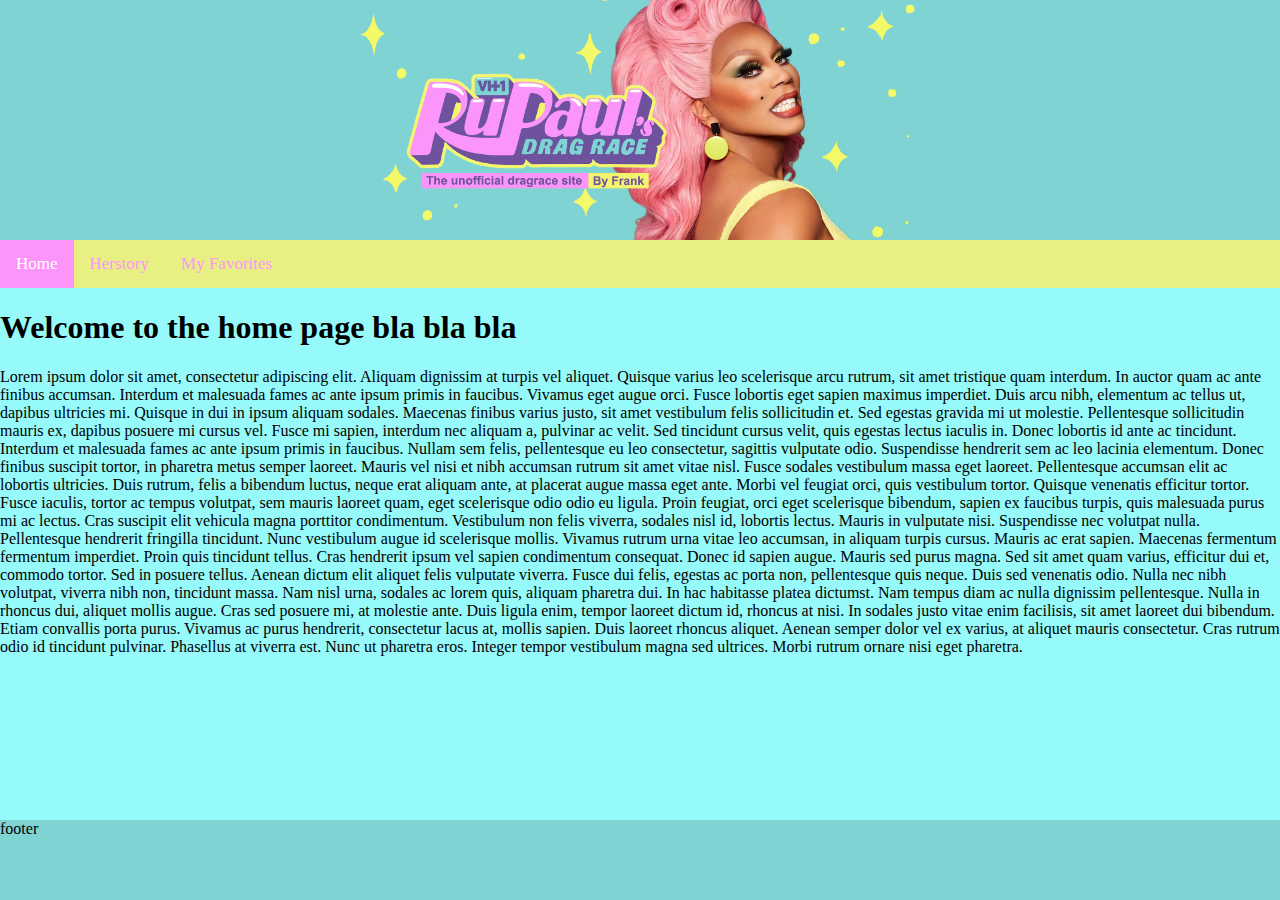
==== index.html @ 03c27786 "First commit" ====
<!DOCTYPE html>
<html lang="en">
<head>
    <meta charset="UTF-8">
    <meta http-equiv="X-UA-Compatible" content="IE=edge">
    <meta name="viewport" content="width=device-width, initial-scale=1.0">
    <title>A page about drag</title>
    <link rel="stylesheet" href="styles.css">
</head>
<body>
    <header>
        <img src="media/dragraceheader.png">
    </header>
    <nav id="pageNavigation" class="pageNavigation">
        <a href="index.html" class="active">Home</a>
        <a href="history.html">Herstory</a>
        <a href="my-favorites.html">My Favorites</a>
        <a href="#" class="icon" onclick="switchNavClass()">
            X
        </a>
    </nav>
    
    <main>
       <h1>Welcome to the home page bla bla bla</h1>
       Lorem ipsum dolor sit amet, consectetur adipiscing elit. Aliquam dignissim at turpis vel aliquet. Quisque varius leo scelerisque arcu rutrum, sit amet tristique quam interdum. In auctor quam ac ante finibus accumsan. Interdum et malesuada fames ac ante ipsum primis in faucibus. Vivamus eget augue orci. Fusce lobortis eget sapien maximus imperdiet. Duis arcu nibh, elementum ac tellus ut, dapibus ultricies mi. Quisque in dui in ipsum aliquam sodales. Maecenas finibus varius justo, sit amet vestibulum felis sollicitudin et. Sed egestas gravida mi ut molestie. Pellentesque sollicitudin mauris ex, dapibus posuere mi cursus vel. Fusce mi sapien, interdum nec aliquam a, pulvinar ac velit. Sed tincidunt cursus velit, quis egestas lectus iaculis in.

Donec lobortis id ante ac tincidunt. Interdum et malesuada fames ac ante ipsum primis in faucibus. Nullam sem felis, pellentesque eu leo consectetur, sagittis vulputate odio. Suspendisse hendrerit sem ac leo lacinia elementum. Donec finibus suscipit tortor, in pharetra metus semper laoreet. Mauris vel nisi et nibh accumsan rutrum sit amet vitae nisl. Fusce sodales vestibulum massa eget laoreet. Pellentesque accumsan elit ac lobortis ultricies. Duis rutrum, felis a bibendum luctus, neque erat aliquam ante, at placerat augue massa eget ante. Morbi vel feugiat orci, quis vestibulum tortor. Quisque venenatis efficitur tortor.

Fusce iaculis, tortor ac tempus volutpat, sem mauris laoreet quam, eget scelerisque odio odio eu ligula. Proin feugiat, orci eget scelerisque bibendum, sapien ex faucibus turpis, quis malesuada purus mi ac lectus. Cras suscipit elit vehicula magna porttitor condimentum. Vestibulum non felis viverra, sodales nisl id, lobortis lectus. Mauris in vulputate nisi. Suspendisse nec volutpat nulla. Pellentesque hendrerit fringilla tincidunt. Nunc vestibulum augue id scelerisque mollis. Vivamus rutrum urna vitae leo accumsan, in aliquam turpis cursus. Mauris ac erat sapien. Maecenas fermentum fermentum imperdiet. Proin quis tincidunt tellus. Cras hendrerit ipsum vel sapien condimentum consequat. Donec id sapien augue. Mauris sed purus magna.

Sed sit amet quam varius, efficitur dui et, commodo tortor. Sed in posuere tellus. Aenean dictum elit aliquet felis vulputate viverra. Fusce dui felis, egestas ac porta non, pellentesque quis neque. Duis sed venenatis odio. Nulla nec nibh volutpat, viverra nibh non, tincidunt massa. Nam nisl urna, sodales ac lorem quis, aliquam pharetra dui. In hac habitasse platea dictumst. Nam tempus diam ac nulla dignissim pellentesque. Nulla in rhoncus dui, aliquet mollis augue. Cras sed posuere mi, at molestie ante. Duis ligula enim, tempor laoreet dictum id, rhoncus at nisi. In sodales justo vitae enim facilisis, sit amet laoreet dui bibendum. Etiam convallis porta purus. Vivamus ac purus hendrerit, consectetur lacus at, mollis sapien.

Duis laoreet rhoncus aliquet. Aenean semper dolor vel ex varius, at aliquet mauris consectetur. Cras rutrum odio id tincidunt pulvinar. Phasellus at viverra est. Nunc ut pharetra eros. Integer tempor vestibulum magna sed ultrices. Morbi rutrum ornare nisi eget pharetra.
    </main>
    <footer>
        footer
    </footer>
    <!-- Load javascript after css and html have been loaded --> 
    <script src="script.js"></script>
</body>
</html>
---- styles.css ----
html,
body {
    margin: 0;
    padding: 0;
    min-height: 100vh;
}

body {
    display: flex;
    flex-direction: column;
}

body>* {
    width: 100%;
}

header {
    /* background-image: url("media/dragraceheader.png"); */
    background-repeat: no-repeat;
    background-size: contain;
    background-position: center;
    background-color: #7fd3d3;
    max-height: 15em;
    display: flex;
    justify-content: center;
}

header > img {
   max-height: 15em;
}

.pageNavigation {
    overflow: hidden;
    background-color: #e9f083;
    color: #fb95f9;
}

.pageNavigation a {
    float: left;
    display: block;
    color: #fb95f9;
    text-align: center;
    padding: 14px 16px;
    text-decoration: none;
    font-size: 17px;
}

.pageNavigation a:hover {
    background-color: #6e529d;
    color: white;
}

.pageNavigation a.active {
    background-color: #fb95f9;
    color: white;
}

.pageNavigation .icon {
    display: none;
}

@media screen and (max-width: 600px) {
    .pageNavigation a:not(:first-child) {
        display: none;
    }

    .pageNavigation a.icon {
        float: right;
        display: block;
    }
}

@media screen and (max-width: 600px) {
    .pageNavigation.responsive {
        position: relative;
    }

    .pageNavigation.responsive .icon {
        position: absolute;
        right: 0;
        top: 0;
    }

    .pageNavigation.responsive a {
        float: none;
        display: block;
        text-align: left;
    }
}

main {
    background-color: #96fafa;
    flex: 2;
}

footer {
    background-color: #7fd3d3;
    height: 5em;
}
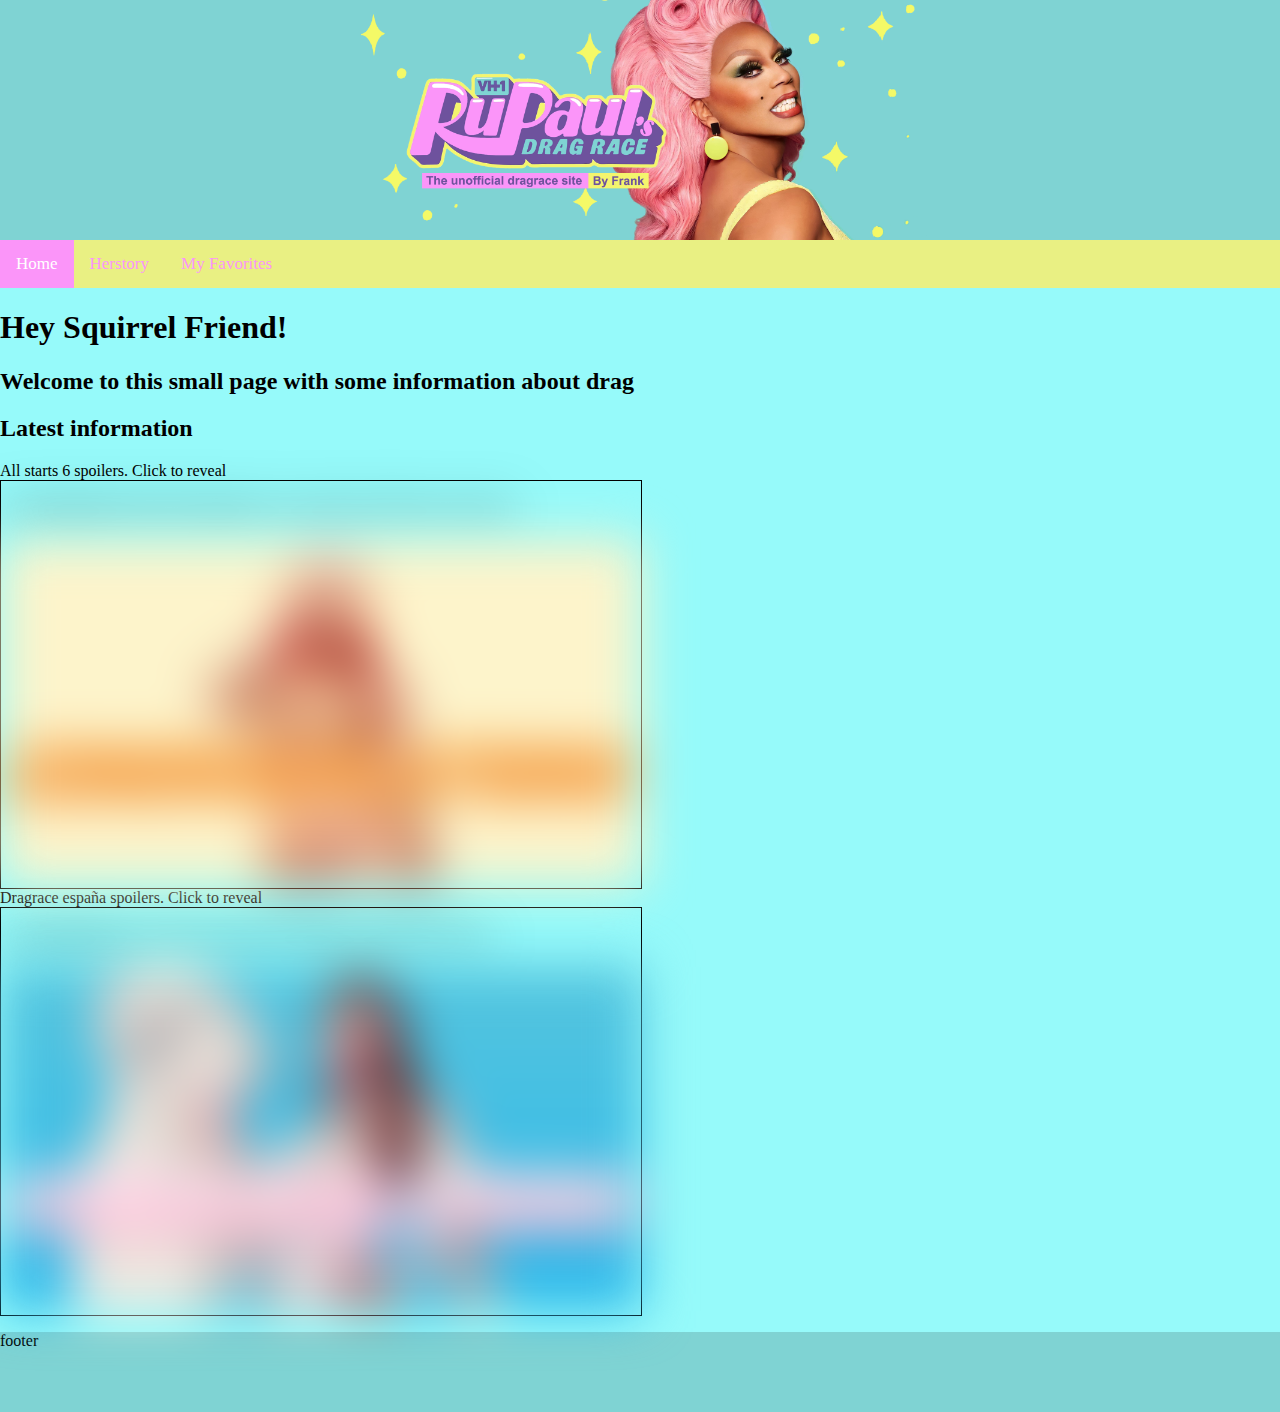
==== commit 6b733765: "Added some content and simple logic" ====
--- a/index.html
+++ b/index.html
@@ -8,34 +8,49 @@
     <link rel="stylesheet" href="styles.css">
 </head>
 <body>
-    <header>
-        <img src="media/dragraceheader.png">
-    </header>
-    <nav id="pageNavigation" class="pageNavigation">
-        <a href="index.html" class="active">Home</a>
-        <a href="history.html">Herstory</a>
-        <a href="my-favorites.html">My Favorites</a>
-        <a href="#" class="icon" onclick="switchNavClass()">
-            X
-        </a>
-    </nav>
-    
-    <main>
-       <h1>Welcome to the home page bla bla bla</h1>
-       Lorem ipsum dolor sit amet, consectetur adipiscing elit. Aliquam dignissim at turpis vel aliquet. Quisque varius leo scelerisque arcu rutrum, sit amet tristique quam interdum. In auctor quam ac ante finibus accumsan. Interdum et malesuada fames ac ante ipsum primis in faucibus. Vivamus eget augue orci. Fusce lobortis eget sapien maximus imperdiet. Duis arcu nibh, elementum ac tellus ut, dapibus ultricies mi. Quisque in dui in ipsum aliquam sodales. Maecenas finibus varius justo, sit amet vestibulum felis sollicitudin et. Sed egestas gravida mi ut molestie. Pellentesque sollicitudin mauris ex, dapibus posuere mi cursus vel. Fusce mi sapien, interdum nec aliquam a, pulvinar ac velit. Sed tincidunt cursus velit, quis egestas lectus iaculis in.
+<header>
+    <img alt="Rupaul header image" src="media/dragraceheader.png">
+</header>
+<nav id="pageNavigation" class="pageNavigation">
+    <a href="index.html" class="active">Home</a>
+    <a href="history.html">Herstory</a>
+    <a href="my-favorites.html">My Favorites</a>
+    <a href="#" class="icon" onclick="switchNavClass()">
+        X
+    </a>
+</nav>
 
-Donec lobortis id ante ac tincidunt. Interdum et malesuada fames ac ante ipsum primis in faucibus. Nullam sem felis, pellentesque eu leo consectetur, sagittis vulputate odio. Suspendisse hendrerit sem ac leo lacinia elementum. Donec finibus suscipit tortor, in pharetra metus semper laoreet. Mauris vel nisi et nibh accumsan rutrum sit amet vitae nisl. Fusce sodales vestibulum massa eget laoreet. Pellentesque accumsan elit ac lobortis ultricies. Duis rutrum, felis a bibendum luctus, neque erat aliquam ante, at placerat augue massa eget ante. Morbi vel feugiat orci, quis vestibulum tortor. Quisque venenatis efficitur tortor.
+<main>
+    <h1>Hey Squirrel Friend!</h1>
+    <h2>Welcome to this small page with some information about drag</h2>
+    <h2>Latest information</h2>
 
-Fusce iaculis, tortor ac tempus volutpat, sem mauris laoreet quam, eget scelerisque odio odio eu ligula. Proin feugiat, orci eget scelerisque bibendum, sapien ex faucibus turpis, quis malesuada purus mi ac lectus. Cras suscipit elit vehicula magna porttitor condimentum. Vestibulum non felis viverra, sodales nisl id, lobortis lectus. Mauris in vulputate nisi. Suspendisse nec volutpat nulla. Pellentesque hendrerit fringilla tincidunt. Nunc vestibulum augue id scelerisque mollis. Vivamus rutrum urna vitae leo accumsan, in aliquam turpis cursus. Mauris ac erat sapien. Maecenas fermentum fermentum imperdiet. Proin quis tincidunt tellus. Cras hendrerit ipsum vel sapien condimentum consequat. Donec id sapien augue. Mauris sed purus magna.
+    <div class="info-tiles-container">
+        <div class="info-tile condragulations">
+            <span class="spoiler-warning">All starts 6 spoilers. Click to reveal</span>
+            <div class="spoiler-content hidden">
+                <h3>Condragulations Kylie Sonique Love winner of all stars season 6</h3>
+                <img alt="Kylie Sonique Love promo look condragulations" src="media/KylieCondragulationsBanner.png">
+            </div>
 
-Sed sit amet quam varius, efficitur dui et, commodo tortor. Sed in posuere tellus. Aenean dictum elit aliquet felis vulputate viverra. Fusce dui felis, egestas ac porta non, pellentesque quis neque. Duis sed venenatis odio. Nulla nec nibh volutpat, viverra nibh non, tincidunt massa. Nam nisl urna, sodales ac lorem quis, aliquam pharetra dui. In hac habitasse platea dictumst. Nam tempus diam ac nulla dignissim pellentesque. Nulla in rhoncus dui, aliquet mollis augue. Cras sed posuere mi, at molestie ante. Duis ligula enim, tempor laoreet dictum id, rhoncus at nisi. In sodales justo vitae enim facilisis, sit amet laoreet dui bibendum. Etiam convallis porta purus. Vivamus ac purus hendrerit, consectetur lacus at, mollis sapien.
+        </div>
 
-Duis laoreet rhoncus aliquet. Aenean semper dolor vel ex varius, at aliquet mauris consectetur. Cras rutrum odio id tincidunt pulvinar. Phasellus at viverra est. Nunc ut pharetra eros. Integer tempor vestibulum magna sed ultrices. Morbi rutrum ornare nisi eget pharetra.
-    </main>
-    <footer>
-        footer
-    </footer>
-    <!-- Load javascript after css and html have been loaded --> 
-    <script src="script.js"></script>
+        <div class="info-tile condragulations">
+            <span class="spoiler-warning">Dragrace españa spoilers. Click to reveal</span>
+            <div class="spoiler-content hidden">
+                <h3>Condragulations Carmen winner of dragrace españa season 1</h3>
+                <img alt="Carmen Farala promo look condragulations" src="media/CarmenCondragulationsBanner.png">
+            </div>
+        </div>
+    </div>
+    <p>
+
+    </p>
+</main>
+<footer>
+    footer
+</footer>
+<!-- Load javascript after css and html have been loaded -->
+<script src="script.js"></script>
 </body>
 </html>--- a/styles.css
+++ b/styles.css
@@ -10,7 +10,7 @@
     flex-direction: column;
 }
 
-body>* {
+body > * {
     width: 100%;
 }
 
@@ -26,7 +26,7 @@
 }
 
 header > img {
-   max-height: 15em;
+    max-height: 15em;
 }
 
 .pageNavigation {
@@ -93,6 +93,32 @@
     flex: 2;
 }
 
+.spoiler-warning {
+
+}
+
+.spoiler-content {
+    border: 1px solid black;
+    max-width: 50%;
+    animation: blur 4s ease 0s infinite;
+    -webkit-animation: blur 4s ease 0s infinite;
+    -moz-animation: blur 4s ease 0s infinite;
+}
+
+.spoiler-content img {
+    width: 100%;
+}
+
+.spoiler-content.hidden * {
+
+
+    -webkit-filter: blur(25px);
+    -moz-filter: blur(25px);
+    -o-filter: blur(25px);
+    -ms-filter: blur(25px);
+    filter: blur(25px);
+}
+
 footer {
     background-color: #7fd3d3;
     height: 5em;
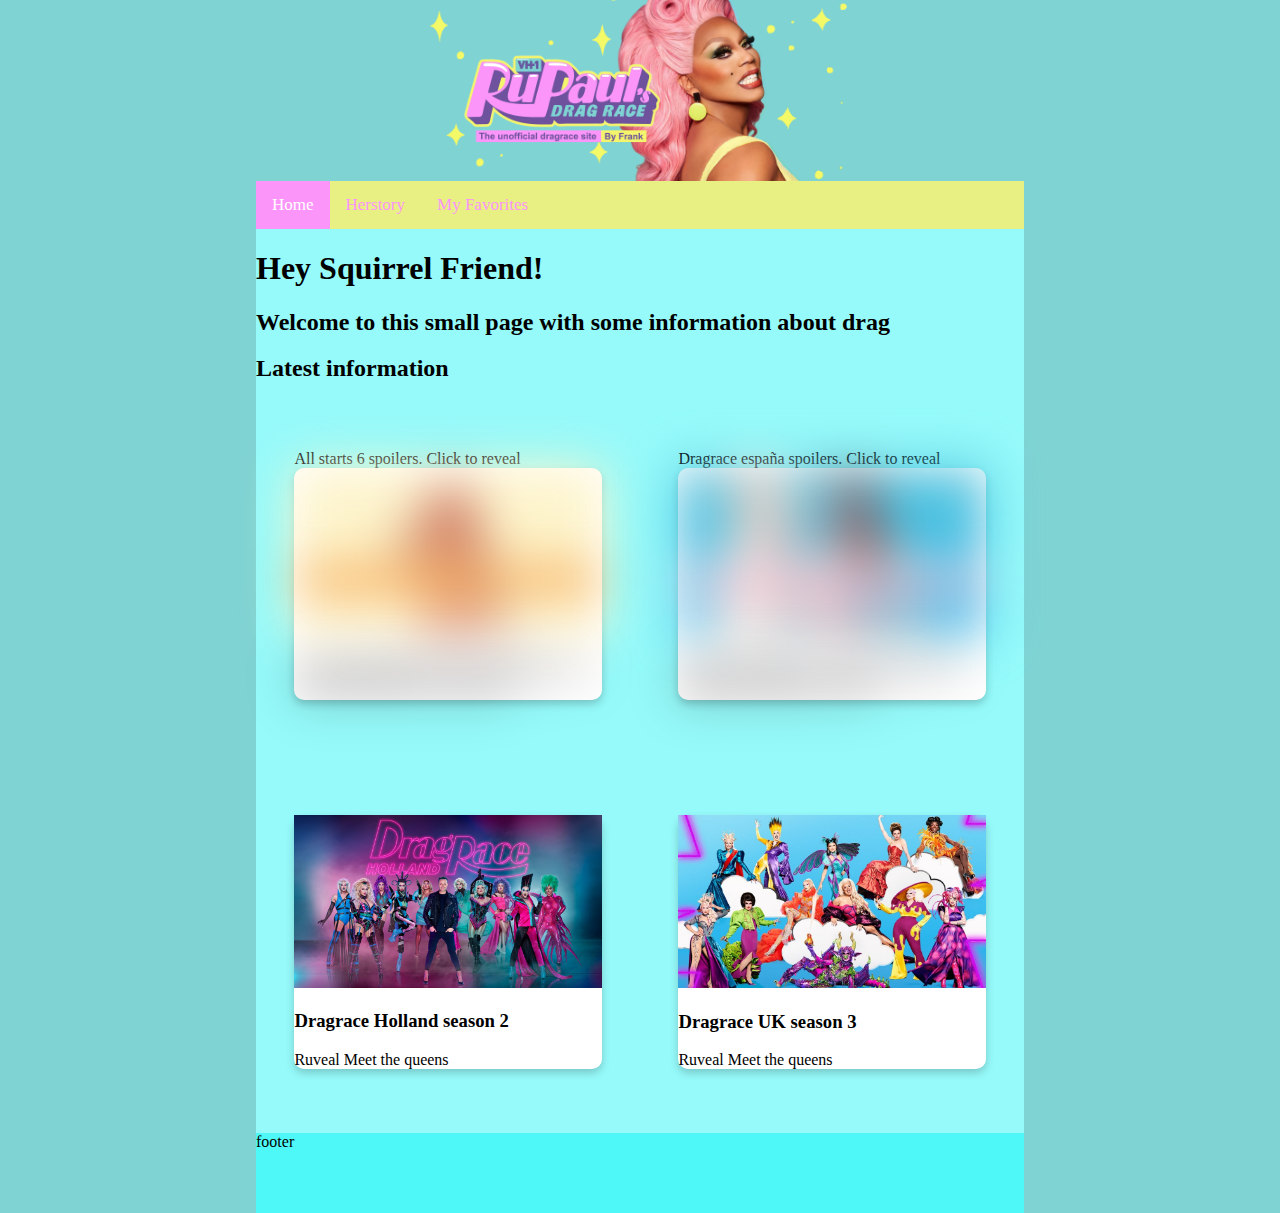
==== commit bfdfbd8c: "Added some more content and styling" ====
--- a/index.html
+++ b/index.html
@@ -28,18 +28,37 @@
     <div class="info-tiles-container">
         <div class="info-tile condragulations">
             <span class="spoiler-warning">All starts 6 spoilers. Click to reveal</span>
-            <div class="spoiler-content hidden">
+            <div class="tile-content spoiler-content hidden">
+                <img alt="Kylie Sonique Love promo look condragulations" src="media/KylieCondragulationsBanner.png">
                 <h3>Condragulations Kylie Sonique Love winner of all stars season 6</h3>
-                <img alt="Kylie Sonique Love promo look condragulations" src="media/KylieCondragulationsBanner.png">
             </div>
 
         </div>
 
         <div class="info-tile condragulations">
             <span class="spoiler-warning">Dragrace españa spoilers. Click to reveal</span>
-            <div class="spoiler-content hidden">
+            <div class="tile-content spoiler-content hidden">
+                <img alt="Carmen Farala promo look condragulations" src="media/CarmenCondragulationsBanner.png">
                 <h3>Condragulations Carmen winner of dragrace españa season 1</h3>
-                <img alt="Carmen Farala promo look condragulations" src="media/CarmenCondragulationsBanner.png">
+            </div>
+        </div>
+        
+        <div class="info-tile condragulations">
+            <div class="tile-content">
+                <img alt="Dragrace holland season 2 cast ruveal outfits" src="media/dragrace-holland-season-2-cast-ruveal.jpg">
+                <h3>Dragrace Holland season 2</h3>
+                <span class="ruveal-link">Ruveal</span>
+                <span class="meet-the-queens-link">Meet the queens</span>
+            </div>
+        </div>
+
+        <div class="info-tile cast-ruveal">
+
+            <div class="tile-content">
+                <img alt="Dragrace UK season 3 cast ruveal outfits" src="media/dragrace-uk-season-3-cast-ruveal.jpg">
+                <h3>Dragrace UK season 3</h3>
+                <span class="ruveal-link">Ruveal</span>
+                <span class="meet-the-queens-link">Meet the queens</span>
             </div>
         </div>
     </div>
--- a/styles.css
+++ b/styles.css
@@ -8,14 +8,17 @@
 body {
     display: flex;
     flex-direction: column;
+    background-color: #7fd3d3;
 }
 
 body > * {
-    width: 100%;
+    width: 60%;
+    margin: 0 20%;   
 }
 
+/* Header */
+
 header {
-    /* background-image: url("media/dragraceheader.png"); */
     background-repeat: no-repeat;
     background-size: contain;
     background-position: center;
@@ -27,7 +30,10 @@
 
 header > img {
     max-height: 15em;
+    max-width: 100%;
 }
+
+/* Nav */
 
 .pageNavigation {
     overflow: hidden;
@@ -59,6 +65,77 @@
     display: none;
 }
 
+/* Content */
+
+.info-tiles-container {
+    display: flex;
+    flex-wrap: wrap;
+    justify-content: space-around;
+    
+}
+
+.info-tile {
+    width: 40%;
+    margin: 3em 0;
+
+ 
+}
+
+.tile-content {
+    background-color: white;
+        /* border-radius */
+ -webkit-border-radius: 10px 0;
+ -moz-border-radius: 10px;
+ border-radius: 10px;
+/* box-shadow */
+ -webkit-box-shadow: 0 4px 8px 0 rgba(0,0,0,0.2);
+ -moz-box-shadow: 0 4px 8px 0 rgba(0,0,0,0.2);
+ box-shadow: 0 4px 8px 0 rgba(0,0,0,0.2);
+}
+
+.info-tile img {
+    max-width: 100%;
+}
+
+main {
+    background-color: #96fafa;
+    flex: 2;
+}
+
+.spoiler-warning {
+
+}
+
+.spoiler-content {
+    animation: blur 4s ease 0s infinite;
+    -webkit-animation: blur 4s ease 0s infinite;
+    -moz-animation: blur 4s ease 0s infinite;
+}
+
+.spoiler-content img {
+    width: 100%;
+}
+
+.spoiler-content.hidden * {
+    -webkit-filter: blur(25px);
+    -moz-filter: blur(25px);
+    -o-filter: blur(25px);
+    -ms-filter: blur(25px);
+    filter: blur(25px);
+}
+
+footer {
+    background-color: #4ff8f8;
+    height: 5em;
+}
+
+@media screen and (max-width: 900px) {
+    .info-tile {
+        width: 90%;
+        margin: 1em 5%;
+    }
+}
+
 @media screen and (max-width: 600px) {
     .pageNavigation a:not(:first-child) {
         display: none;
@@ -86,40 +163,4 @@
         display: block;
         text-align: left;
     }
-}
-
-main {
-    background-color: #96fafa;
-    flex: 2;
-}
-
-.spoiler-warning {
-
-}
-
-.spoiler-content {
-    border: 1px solid black;
-    max-width: 50%;
-    animation: blur 4s ease 0s infinite;
-    -webkit-animation: blur 4s ease 0s infinite;
-    -moz-animation: blur 4s ease 0s infinite;
-}
-
-.spoiler-content img {
-    width: 100%;
-}
-
-.spoiler-content.hidden * {
-
-
-    -webkit-filter: blur(25px);
-    -moz-filter: blur(25px);
-    -o-filter: blur(25px);
-    -ms-filter: blur(25px);
-    filter: blur(25px);
-}
-
-footer {
-    background-color: #7fd3d3;
-    height: 5em;
 }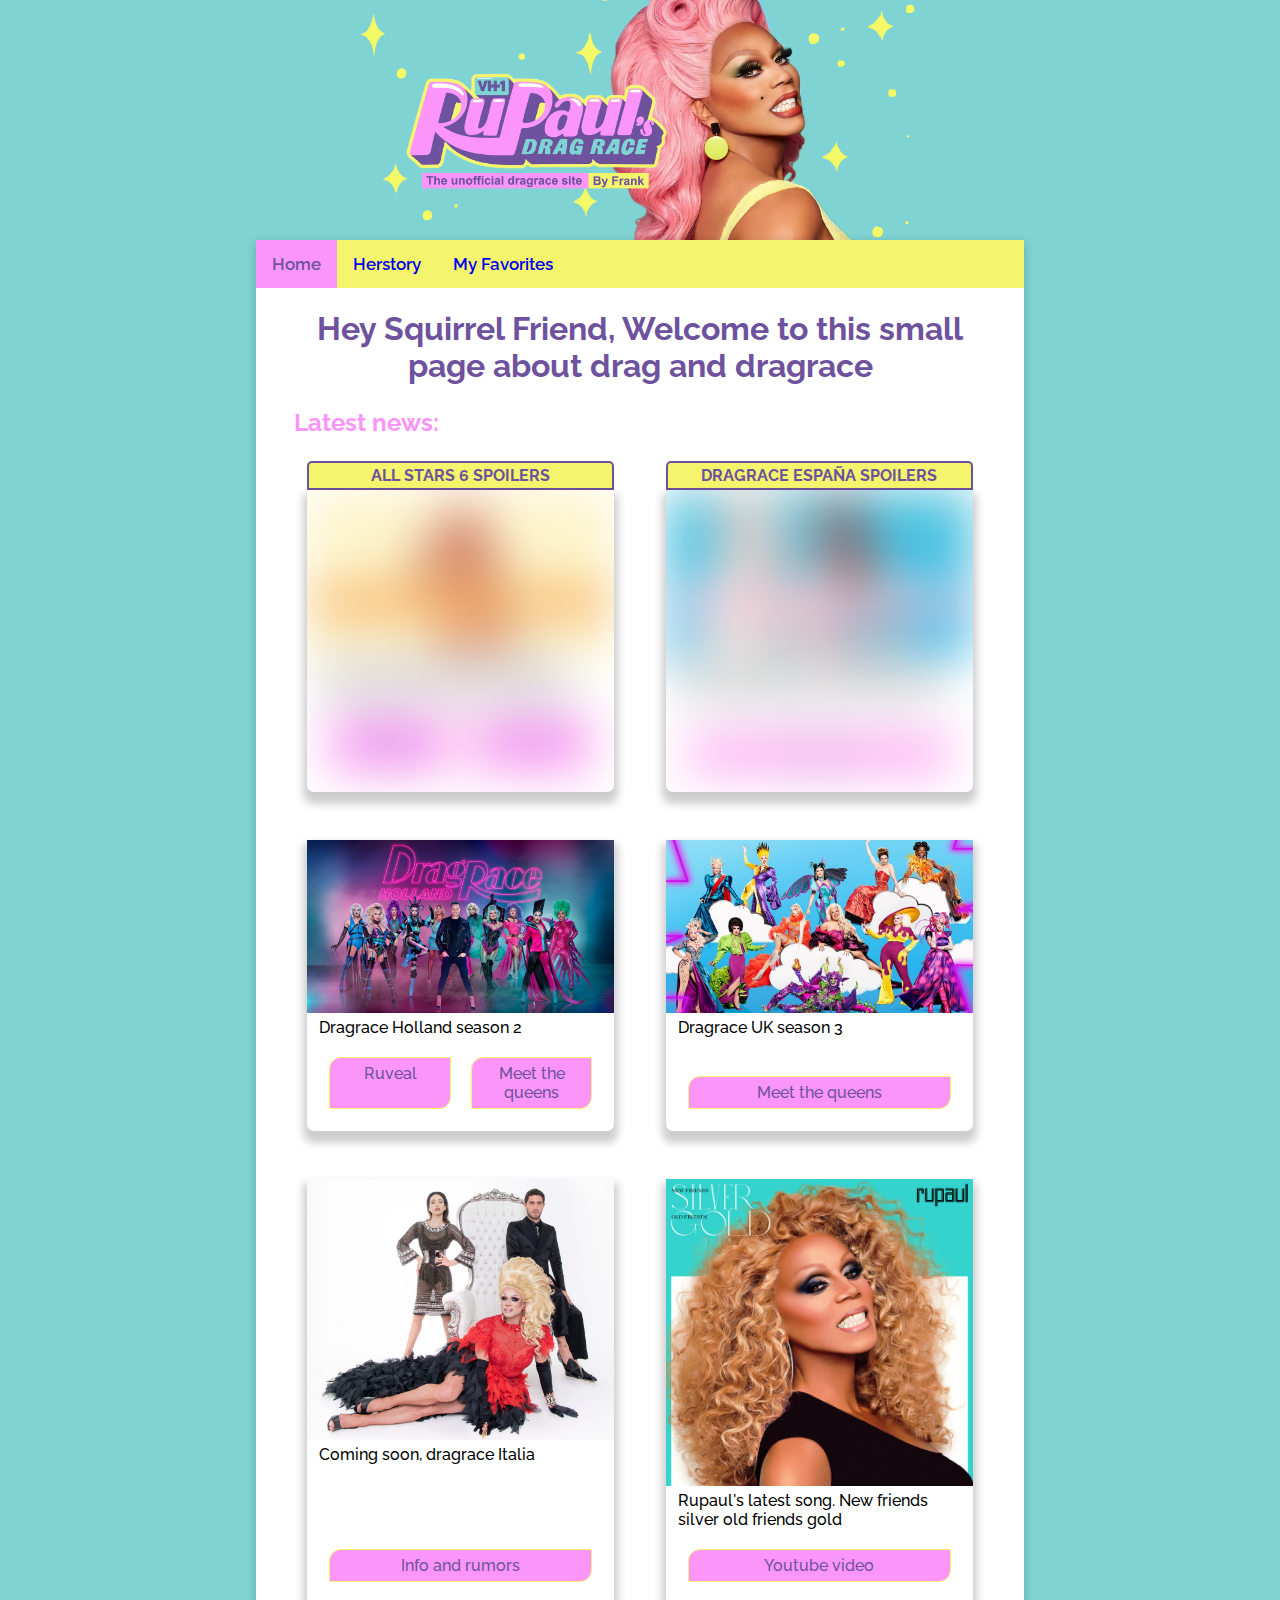
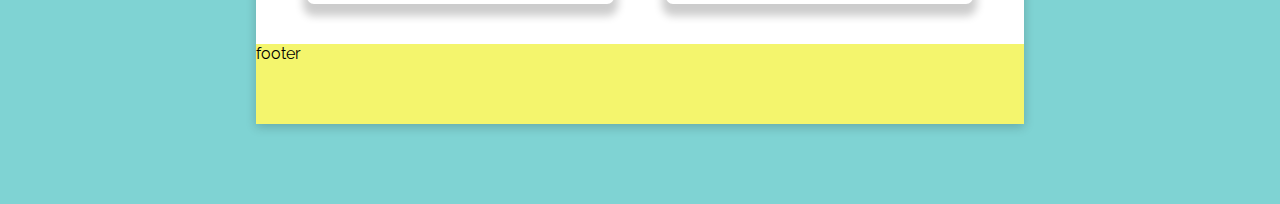
==== commit ed17cef7: "Homepage almost completed" ====
--- a/index.html
+++ b/index.html
@@ -1,75 +1,147 @@
 <!DOCTYPE html>
 <html lang="en">
+
 <head>
-    <meta charset="UTF-8">
-    <meta http-equiv="X-UA-Compatible" content="IE=edge">
-    <meta name="viewport" content="width=device-width, initial-scale=1.0">
+    <meta charset="UTF-8" />
+    <meta http-equiv="X-UA-Compatible" content="IE=edge" />
+    <meta name="viewport" content="width=device-width, initial-scale=1.0" />
     <title>A page about drag</title>
-    <link rel="stylesheet" href="styles.css">
+    <link rel="stylesheet" href="styles.css" />
+    <link rel="icon" href="media/favicon-32x32.png" type="image/gif" sizes="32x32" />
+    <link rel="stylesheet" href="https://use.fontawesome.com/releases/v5.15.4/css/all.css"
+        integrity="sha384-DyZ88mC6Up2uqS4h/KRgHuoeGwBcD4Ng9SiP4dIRy0EXTlnuz47vAwmeGwVChigm" crossorigin="anonymous" />
+    <link rel="preconnect" href="https://fonts.googleapis.com" />
+    <link rel="preconnect" href="https://fonts.gstatic.com" crossorigin />
+    <link
+        href="https://fonts.googleapis.com/css2?family=Raleway:ital,wght@0,100;0,200;0,300;0,400;0,500;0,600;0,700;0,800;0,900;1,100;1,200;1,300;1,400;1,500;1,600;1,700;1,800;1,900&display=swap"
+        rel="stylesheet" />
 </head>
+
 <body>
-<header>
-    <img alt="Rupaul header image" src="media/dragraceheader.png">
-</header>
-<nav id="pageNavigation" class="pageNavigation">
-    <a href="index.html" class="active">Home</a>
-    <a href="history.html">Herstory</a>
-    <a href="my-favorites.html">My Favorites</a>
-    <a href="#" class="icon" onclick="switchNavClass()">
-        X
-    </a>
-</nav>
+    <header>
+        <img alt="Rupaul header image" src="media/dragraceheader.png" />
+    </header>
+    <div class="shadow-wrapper">
+        <nav id="pageNavigation" class="pageNavigation">
+            <a href="index.html" class="active">Home</a>
+            <a href="history.html">Herstory</a>
+            <a href="my-favorites.html">My Favorites</a>
+            <a href="#" class="icon" onclick="switchNavClass()">
+                <i class="fas fa-bars"></i>
+            </a>
+        </nav>
 
-<main>
-    <h1>Hey Squirrel Friend!</h1>
-    <h2>Welcome to this small page with some information about drag</h2>
-    <h2>Latest information</h2>
+        <main>
+            <h1>
+                Hey Squirrel Friend, Welcome to this small page about drag and
+                dragrace
+            </h1>
+            <h2>Latest news:</h2>
 
-    <div class="info-tiles-container">
-        <div class="info-tile condragulations">
-            <span class="spoiler-warning">All starts 6 spoilers. Click to reveal</span>
-            <div class="tile-content spoiler-content hidden">
-                <img alt="Kylie Sonique Love promo look condragulations" src="media/KylieCondragulationsBanner.png">
-                <h3>Condragulations Kylie Sonique Love winner of all stars season 6</h3>
+            <div class="info-cards-container">
+                <div class="info-card spoiler-card condragulations">
+                    <span class="spoiler-warning">All stars 6 spoilers</span>
+                    <span class="spoiler-button active"><i class="fas fa-eye-slash"></i></span>
+                    <div class="card-content spoiler-content hidden">
+                        <img alt="Kylie Sonique Love promo look condragulations"
+                            src="media/KylieCondragulationsBanner.png" />
+                        <div class="sub-content">
+                            <p>
+                                Condragulations to Kylie Sonique Love! winner of all stars
+                                season 6
+                            </p>
+                            <div class="links">
+                                <a href="https://www.youtube.com/watch?v=FyVVD7Z-MOg" target="_blank"><span>Finale lip sync</span></a>
+                                <a href="https://www.instagram.com/xosonique/?hl=en"
+                                    class="instagram-link" target="_blank"><span>Instagram</span></a>
+                            </div>
+                        </div>
+                    </div>
+                </div>
+
+                <div class="info-card spoiler-card condragulations">
+                    <span class="spoiler-warning">Dragrace España spoilers</span>
+                    <span class="spoiler-button active"><i class="fas fa-eye-slash"></i></span>
+                    <div class="card-content spoiler-content hidden">
+                        <img alt="Carmen Farala promo look condragulations"
+                            src="media/CarmenCondragulationsBanner.png" />
+                        <div class="sub-content">
+                            <p>
+                                Condragulations to Carmen Farala winner of dragrace españa
+                                season 1
+                            </p>
+                            <div class="links">
+                                <a href="https://www.instagram.com/carmenfarala/?hl=en"
+                                    class="instagram-link" target="_blank"><span>Instagram</span></a>
+                            </div>
+                        </div>
+                    </div>
+                </div>
+
+                <div class="info-card condragulations">
+                    <div class="card-content">
+                        <img alt="Dragrace holland season 2 cast ruveal outfits"
+                            src="media/dragrace-holland-season-2-cast-ruveal.jpg" />
+                        <div class="sub-content">
+                            <p>Dragrace Holland season 2</p>
+                            <div class="links">
+                                <a class="ruveal-link" href="https://www.youtube.com/watch?v=bN2-iUabQps" target="_blank">Ruveal</a>
+                                <a class="meet-the-queens-link" href="https://www.youtube.com/watch?v=lf8vcZHevdc" target="_blank">Meet
+                                    the queens</a>
+                            </div>
+                        </div>
+                    </div>
+                </div>
+
+                <div class="info-card cast-ruveal">
+                    <div class="card-content">
+                        <img alt="Dragrace UK season 3 cast ruveal outfits"
+                            src="media/dragrace-uk-season-3-cast-ruveal.jpg" />
+                        <div class="sub-content">
+                            <p>Dragrace UK season 3</p>
+                            <div class="links">
+                                <a class="meet-the-queens-link"
+                                    href="https://www.youtube.com/watch?v=vWOLvksMcEs" target="_blank"><span>Meet the queens</span></a>
+                            </div>
+                        </div>
+                    </div>
+                </div>
+
+                <div class="info-card">
+                    <div class="card-content">
+                        <img alt="Dragrace Italia hosts" src="media/dragrace-italia.jpg" />
+                        <div class="sub-content">
+                            <p>Coming soon, dragrace Italia</p>
+                            <div class="links">
+                                <a class="ruveal-link"
+                                    href="https://rupaulsdragrace.fandom.com/wiki/Drag_Race_Italia_(Season_1)" target="_blank"><span>Info
+                                        and
+                                        rumors</span></a>
+                            </div>
+                        </div>
+                    </div>
+                </div>
+
+                <div class="info-card">
+                    <div class="card-content">
+                        <img alt="New friends silver old friends gold album cover"
+                            src="media/new-friends-silver-old-friends-gold.jpg" />
+                        <div class="sub-content">
+                            <p>Rupaul's latest song. New friends silver old friends gold</p>
+                            <div class="links">
+                                <!-- Video added as a href instead of embed because youtube embeds don't work on local host -->
+                                <a href="https://www.youtube.com/watch?v=Qet_cFtncog" target="_blank"><span>Youtube video</span></a>
+                            </div>
+                        </div>
+                    </div>
+                </div>
             </div>
+            <p></p>
+        </main>
+        <footer>footer</footer>
+    </div>
+    <!-- Load javascript after css and html have been loaded -->
+    <script src="script.js"></script>
+</body>
 
-        </div>
-
-        <div class="info-tile condragulations">
-            <span class="spoiler-warning">Dragrace españa spoilers. Click to reveal</span>
-            <div class="tile-content spoiler-content hidden">
-                <img alt="Carmen Farala promo look condragulations" src="media/CarmenCondragulationsBanner.png">
-                <h3>Condragulations Carmen winner of dragrace españa season 1</h3>
-            </div>
-        </div>
-        
-        <div class="info-tile condragulations">
-            <div class="tile-content">
-                <img alt="Dragrace holland season 2 cast ruveal outfits" src="media/dragrace-holland-season-2-cast-ruveal.jpg">
-                <h3>Dragrace Holland season 2</h3>
-                <span class="ruveal-link">Ruveal</span>
-                <span class="meet-the-queens-link">Meet the queens</span>
-            </div>
-        </div>
-
-        <div class="info-tile cast-ruveal">
-
-            <div class="tile-content">
-                <img alt="Dragrace UK season 3 cast ruveal outfits" src="media/dragrace-uk-season-3-cast-ruveal.jpg">
-                <h3>Dragrace UK season 3</h3>
-                <span class="ruveal-link">Ruveal</span>
-                <span class="meet-the-queens-link">Meet the queens</span>
-            </div>
-        </div>
-    </div>
-    <p>
-
-    </p>
-</main>
-<footer>
-    footer
-</footer>
-<!-- Load javascript after css and html have been loaded -->
-<script src="script.js"></script>
-</body>
 </html>--- a/styles.css
+++ b/styles.css
@@ -1,166 +1,276 @@
 html,
 body {
+  margin: 0;
+  padding: 0;
+  min-height: 100vh;
+  font-family: 'Raleway', sans-serif;
+}
+
+body {
+  display: flex;
+  flex-direction: column;
+  background-color: #7fd3d3;
+}
+
+.shadow-wrapper {
+    box-shadow: 0 3px 10px rgb(0 0 0 / 0.2);
+    display: flex;
+  flex-direction: column;
+  width: 60%;
+  margin: 0 20%;
+  margin-bottom: 5em;
+}
+
+/* Header */
+
+header {
+  background-repeat: no-repeat;
+  background-size: contain;
+  background-position: center;
+  background-color: #7fd3d3;
+  max-height: 15em;
+  display: flex;
+  justify-content: center;
+}
+
+header > img {
+  max-height: 15em;
+  max-width: 100%;
+}
+
+/* Nav */
+
+.pageNavigation {
+  overflow: hidden;
+  background-color: #f4f56d;
+  color: #6e529d;
+  font-family: 'Raleway', sans-serif;
+  font-weight: 600;
+  text-transform: none;
+}
+
+/* 
+yellow #F4F56D
+purple #6E529D
+pink #FB95F9
+*/
+
+.pageNavigation a {
+  float: left;
+  display: block;
+  text-align: center;
+  padding: 14px 16px;
+  text-decoration: none;
+  font-size: 17px;
+}
+
+.pageNavigation a:hover {
+  background-color: #6e529d;
+  color: white;
+}
+
+.pageNavigation a.active {
+  background-color: #fb95f9;
+  color: #6e529d;
+}
+
+.pageNavigation .icon {
+  display: none;
+}
+
+/* Content */
+
+.info-cards-container {
+  display: flex;
+  flex-wrap: wrap;
+  justify-content: space-evenly;
+}
+
+.info-card {
+  width: 40%;
+  margin: 1.5em 0;
+  display: flex;
+    flex-direction: column;
+    position: relative;
+}
+
+.card-content {
+  background-color: white;
+  border-bottom-left-radius: 7px;
+  border-bottom-right-radius: 7px;
+  overflow: hidden;
+  -webkit-box-shadow: rgb(0 0 0 / 20%) 0px 8px 8px 4px;
+  -moz-box-shadow: rgb(0 0 0 / 20%) 0px 8px 8px 4px;
+  box-shadow: rgb(0 0 0 / 20%) 0px 8px 8px 4px;
+  height: 100%;
+  display: flex;
+    flex-direction: column;
+}
+
+.sub-content {
+    padding: 5px 12px 12px 12px;
+    font-weight: 500;
+
+    flex: 1;
+    display: flex;
+    flex-direction: column;
+    justify-content: space-between;
+}
+
+.info-card img {
+  max-width: 100%;
+}
+
+.card-content p {
     margin: 0;
-    padding: 0;
-    min-height: 100vh;
-}
-
-body {
-    display: flex;
-    flex-direction: column;
-    background-color: #7fd3d3;
-}
-
-body > * {
-    width: 60%;
-    margin: 0 20%;   
-}
-
-/* Header */
-
-header {
-    background-repeat: no-repeat;
-    background-size: contain;
-    background-position: center;
-    background-color: #7fd3d3;
-    max-height: 15em;
-    display: flex;
+    /* text-align: center; */
+    margin-bottom: 10px;
+}
+
+.links {
+    display: flex;
+    justify-content: space-between;
+    /* padding: 10px; */
+}
+
+.links a {
+    text-decoration: none;
+    border: 1px solid #F4F56D;
+    background-color: #FB95F9;
+    color: #6E529D;
+    padding: 6px 10px;
+    border-radius: 12px 0;
+    text-align: center;
+    flex: 1 1 0px;
+    margin: 10px;
+}
+
+.links a span {
+    display: flex;
+    align-items: center;
+    text-align: center;
     justify-content: center;
 }
 
-header > img {
-    max-height: 15em;
-    max-width: 100%;
-}
-
-/* Nav */
-
-.pageNavigation {
-    overflow: hidden;
-    background-color: #e9f083;
-    color: #fb95f9;
-}
-
-.pageNavigation a {
-    float: left;
+.instagram-link {
+    float: right;
+}
+
+.instagram-link i {
+    font-size: 28px;
+}
+
+main {
+  /* background-color: #96fafa; */
+  background-color: white;
+  flex: 2;
+}
+
+main h1 {
+  color: #6e529d;
+  margin: 0.7em 5% 0 5%;
+  text-align: center;
+}
+
+main h2 {
+  color: #fb95f9;
+  margin: 1em 5% 0 5%;
+}
+
+.spoiler-warning {
+    background-color: #f4f56d;
+    border-radius: 5px 5px 0px 0px;
+    padding: 3px 0px;
+    color: #6e529d;
+    font-weight: 700;
+    border: 2px solid #6e529d;
+    text-transform: uppercase;
+    display: inline-block;
+    text-align: center;
+}
+
+.spoiler-button {
+  position: absolute;
+  right: 12px;
+  top: 40px;
+  z-index: 1;
+  color: rgb(182, 182, 182);
+  opacity: 0.7;
+}
+
+.spoiler-button i {
+  font-size: 30px;
+}
+
+.spoiler-content {
+  animation: blur 4s ease 0s infinite;
+  -webkit-animation: blur 4s ease 0s infinite;
+  -moz-animation: blur 4s ease 0s infinite;
+}
+
+.spoiler-content img {
+  width: 100%;
+}
+
+.spoiler-content.hidden > * {
+  -webkit-filter: blur(25px);
+  -moz-filter: blur(25px);
+  -o-filter: blur(25px);
+  -ms-filter: blur(25px);
+  filter: blur(25px);
+}
+
+footer {
+  background-color: #F4F56D;
+  height: 5em;
+}
+
+@media screen and (max-width: 900px) {
+  .info-card {
+    width: 90%;
+    margin: 1em 5%;
+  }
+}
+
+@media screen and (max-width: 600px) {
+  .pageNavigation a:not(:first-child) {
+    display: none;
+  }
+
+  .pageNavigation a.icon {
+    float: right;
     display: block;
-    color: #fb95f9;
-    text-align: center;
-    padding: 14px 16px;
-    text-decoration: none;
-    font-size: 17px;
-}
-
-.pageNavigation a:hover {
-    background-color: #6e529d;
-    color: white;
-}
-
-.pageNavigation a.active {
-    background-color: #fb95f9;
-    color: white;
-}
-
-.pageNavigation .icon {
-    display: none;
-}
-
-/* Content */
-
-.info-tiles-container {
-    display: flex;
-    flex-wrap: wrap;
-    justify-content: space-around;
-    
-}
-
-.info-tile {
-    width: 40%;
-    margin: 3em 0;
-
- 
-}
-
-.tile-content {
-    background-color: white;
-        /* border-radius */
- -webkit-border-radius: 10px 0;
- -moz-border-radius: 10px;
- border-radius: 10px;
-/* box-shadow */
- -webkit-box-shadow: 0 4px 8px 0 rgba(0,0,0,0.2);
- -moz-box-shadow: 0 4px 8px 0 rgba(0,0,0,0.2);
- box-shadow: 0 4px 8px 0 rgba(0,0,0,0.2);
-}
-
-.info-tile img {
-    max-width: 100%;
-}
-
-main {
-    background-color: #96fafa;
-    flex: 2;
-}
-
-.spoiler-warning {
-
-}
-
-.spoiler-content {
-    animation: blur 4s ease 0s infinite;
-    -webkit-animation: blur 4s ease 0s infinite;
-    -moz-animation: blur 4s ease 0s infinite;
-}
-
-.spoiler-content img {
+  }
+}
+
+@media screen and (max-width: 600px) {
+  .pageNavigation.responsive {
+    position: relative;
+  }
+
+  .pageNavigation.responsive .icon {
+    position: absolute;
+    right: 0;
+    top: 0;
+  }
+
+  .pageNavigation.responsive a {
+    float: none;
+    display: block;
+    text-align: left;
+  }
+}
+
+@media screen and (max-width: 1024px) {
+    .shadow-wrapper {
+    width: 80%;
+    margin: 0 10%;
+  }
+}
+
+@media screen and (max-width: 450px) {
+    .shadow-wrapper {
     width: 100%;
-}
-
-.spoiler-content.hidden * {
-    -webkit-filter: blur(25px);
-    -moz-filter: blur(25px);
-    -o-filter: blur(25px);
-    -ms-filter: blur(25px);
-    filter: blur(25px);
-}
-
-footer {
-    background-color: #4ff8f8;
-    height: 5em;
-}
-
-@media screen and (max-width: 900px) {
-    .info-tile {
-        width: 90%;
-        margin: 1em 5%;
-    }
-}
-
-@media screen and (max-width: 600px) {
-    .pageNavigation a:not(:first-child) {
-        display: none;
-    }
-
-    .pageNavigation a.icon {
-        float: right;
-        display: block;
-    }
-}
-
-@media screen and (max-width: 600px) {
-    .pageNavigation.responsive {
-        position: relative;
-    }
-
-    .pageNavigation.responsive .icon {
-        position: absolute;
-        right: 0;
-        top: 0;
-    }
-
-    .pageNavigation.responsive a {
-        float: none;
-        display: block;
-        text-align: left;
-    }
-}+    margin: 0;
+  }
+}
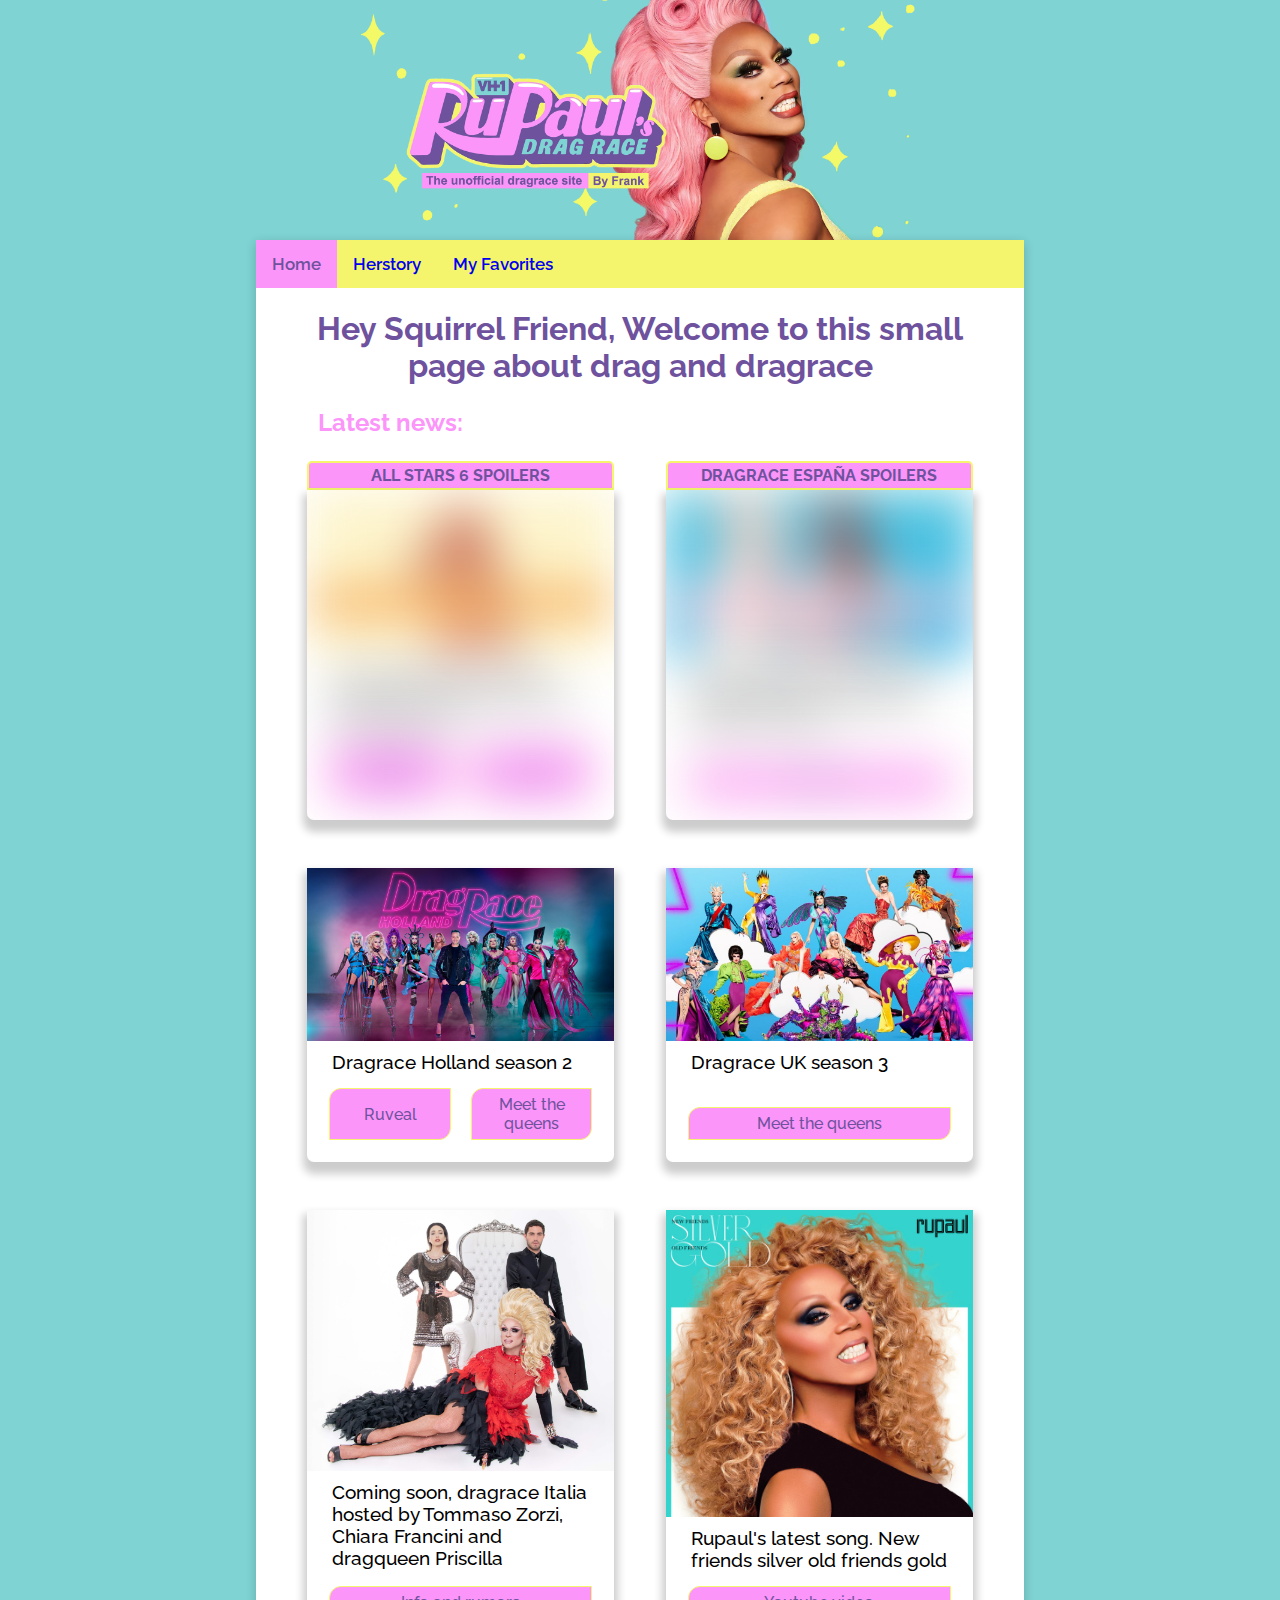
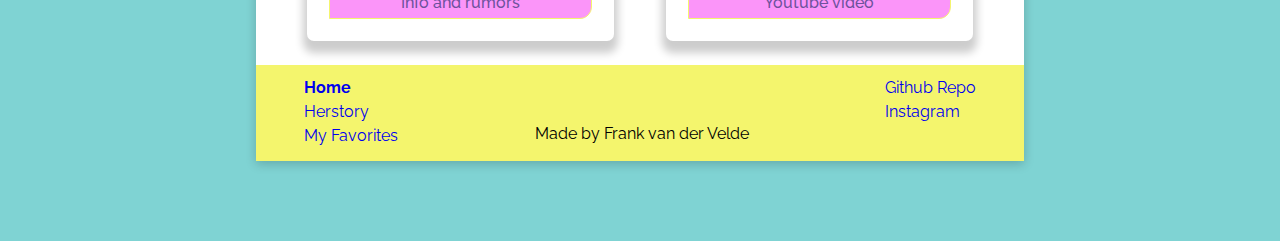
==== commit 0bf44663: "Finished site" ====
--- a/index.html
+++ b/index.html
@@ -5,11 +5,15 @@
     <meta charset="UTF-8" />
     <meta http-equiv="X-UA-Compatible" content="IE=edge" />
     <meta name="viewport" content="width=device-width, initial-scale=1.0" />
+    <meta name="author" content="Frank van der Velde">
     <title>A page about drag</title>
     <link rel="stylesheet" href="styles.css" />
-    <link rel="icon" href="media/favicon-32x32.png" type="image/gif" sizes="32x32" />
-    <link rel="stylesheet" href="https://use.fontawesome.com/releases/v5.15.4/css/all.css"
-        integrity="sha384-DyZ88mC6Up2uqS4h/KRgHuoeGwBcD4Ng9SiP4dIRy0EXTlnuz47vAwmeGwVChigm" crossorigin="anonymous" />
+    <link rel="icon" href="media/favicon-32x32.png" type="image/gif"
+        sizes="32x32" />
+    <link rel="stylesheet"
+        href="https://use.fontawesome.com/releases/v5.15.4/css/all.css"
+        integrity="sha384-DyZ88mC6Up2uqS4h/KRgHuoeGwBcD4Ng9SiP4dIRy0EXTlnuz47vAwmeGwVChigm"
+        crossorigin="anonymous" />
     <link rel="preconnect" href="https://fonts.googleapis.com" />
     <link rel="preconnect" href="https://fonts.gstatic.com" crossorigin />
     <link
@@ -21,127 +25,150 @@
     <header>
         <img alt="Rupaul header image" src="media/dragraceheader.png" />
     </header>
-    <div class="shadow-wrapper">
-        <nav id="pageNavigation" class="pageNavigation">
-            <a href="index.html" class="active">Home</a>
-            <a href="history.html">Herstory</a>
-            <a href="my-favorites.html">My Favorites</a>
-            <a href="#" class="icon" onclick="switchNavClass()">
+        <div class="shadow-wrapper">
+            <nav id="page-navigation" class="page-navigation">
+                <a href="index.html" class="active">Home</a>
+                <a href="history.html">Herstory</a>
+                <a href="my-favorites.html">My Favorites</a>
+                <a href="#" class="icon" onclick="switchNavClass()">
                 <i class="fas fa-bars"></i>
             </a>
-        </nav>
+            </nav>
 
-        <main>
-            <h1>
+            <main>
+                <h1>
                 Hey Squirrel Friend, Welcome to this small page about drag and
                 dragrace
             </h1>
-            <h2>Latest news:</h2>
+                <h2>Latest news:</h2>
 
-            <div class="info-cards-container">
-                <div class="info-card spoiler-card condragulations">
-                    <span class="spoiler-warning">All stars 6 spoilers</span>
-                    <span class="spoiler-button active"><i class="fas fa-eye-slash"></i></span>
-                    <div class="card-content spoiler-content hidden">
-                        <img alt="Kylie Sonique Love promo look condragulations"
-                            src="media/KylieCondragulationsBanner.png" />
-                        <div class="sub-content">
-                            <p>
-                                Condragulations to Kylie Sonique Love! winner of all stars
-                                season 6
-                            </p>
-                            <div class="links">
-                                <a href="https://www.youtube.com/watch?v=FyVVD7Z-MOg" target="_blank"><span>Finale lip sync</span></a>
-                                <a href="https://www.instagram.com/xosonique/?hl=en"
-                                    class="instagram-link" target="_blank"><span>Instagram</span></a>
+                <div class="info-cards-container">
+                    <div class="info-card spoiler-card condragulations">
+                        <span class="spoiler-warning">All stars 6 spoilers</span>
+                        <span class="spoiler-button active"><i class="fas fa-eye-slash"></i></span>
+                        <div class="card-content spoiler-content hidden">
+                            <img alt="Kylie Sonique Love promo look condragulations"
+                            src="media/kylie-condragulations-banner.png" />
+                            <div class="sub-content">
+                                <p>
+                                    Condragulations to Kylie Sonique Love!
+                                    winner of all stars
+                                    season 6
+                                </p>
+                                <div class="links">
+                                    <a href="https://www.youtube.com/watch?v=FyVVD7Z-MOg" target="_blank"><span>Finale lip
+                                        sync</span></a>
+                                    <a href="https://www.instagram.com/xosonique/?hl=en" class="instagram-link"
+                                    target="_blank"><span>Instagram</span></a>
+                                </div>
+                            </div>
+                        </div>
+                    </div>
+
+                    <div class="info-card spoiler-card condragulations">
+                        <span class="spoiler-warning">Dragrace España spoilers</span>
+                        <span class="spoiler-button active"><i class="fas fa-eye-slash"></i></span>
+                        <div class="card-content spoiler-content hidden">
+                            <img alt="Carmen Farala promo look condragulations"
+                            src="media/carmen-condragulations-banner.png" />
+                            <div class="sub-content">
+                                <p>
+                                    Condragulations to Carmen Farala winner of
+                                    dragrace españa
+                                    season 1
+                                </p>
+                                <div class="links">
+                                    <a href="https://www.instagram.com/carmenfarala/?hl=en" class="instagram-link"
+                                    target="_blank"><span>Instagram</span></a>
+                                </div>
+                            </div>
+                        </div>
+                    </div>
+
+                    <div class="info-card condragulations">
+                        <div class="card-content">
+                            <img alt="Dragrace holland season 2 cast ruveal outfits"
+                            src="media/dragrace-holland-season-2-cast-ruveal.jpg" />
+                            <div class="sub-content">
+                                <p>Dragrace Holland season 2</p>
+                                <div class="links">
+                                    <a class="ruveal-link" href="https://www.youtube.com/watch?v=bN2-iUabQps"
+                                    target="_blank">Ruveal</a>
+                                    <a class="meet-the-queens-link" href="https://www.youtube.com/watch?v=lf8vcZHevdc"
+                                    target="_blank">Meet
+                                    the queens</a>
+                                </div>
+                            </div>
+                        </div>
+                    </div>
+
+                    <div class="info-card cast-ruveal">
+                        <div class="card-content">
+                            <img alt="Dragrace UK season 3 cast ruveal outfits"
+                            src="media/dragrace-uk-season-3-cast-ruveal.jpg" />
+                            <div class="sub-content">
+                                <p>Dragrace UK season 3</p>
+                                <div class="links">
+                                    <a class="meet-the-queens-link" href="https://www.youtube.com/watch?v=vWOLvksMcEs"
+                                    target="_blank"><span>Meet the queens</span></a>
+                                </div>
+                            </div>
+                        </div>
+                    </div>
+
+                    <div class="info-card">
+                        <div class="card-content">
+                            <img alt="Dragrace Italia hosts" src="media/dragrace-italia.jpg" />
+                            <div class="sub-content">
+                                <p>Coming soon, dragrace Italia hosted by
+                                    Tommaso Zorzi, Chiara Francini and dragqueen
+                                    Priscilla</p>
+                                <div class="links">
+                                    <a class="ruveal-link"
+                                    href="https://rupaulsdragrace.fandom.com/wiki/Drag_Race_Italia_(Season_1)"
+                                    target="_blank"><span>Info
+                                        and
+                                        rumors</span></a>
+                                </div>
+                            </div>
+                        </div>
+                    </div>
+
+                    <div class="info-card">
+                        <div class="card-content">
+                            <img alt="New friends silver old friends gold album cover"
+                            src="media/new-friends-silver-old-friends-gold.jpg" />
+                            <div class="sub-content">
+                                <p>Rupaul's latest song. New friends silver old
+                                    friends gold</p>
+                                <div class="links">
+                                    <!-- Video added as a href instead of embed because youtube embeds don't work on local host -->
+                                    <a href="https://www.youtube.com/watch?v=Qet_cFtncog" target="_blank"><span>Youtube
+                                        video</span></a>
+                                </div>
                             </div>
                         </div>
                     </div>
                 </div>
-
-                <div class="info-card spoiler-card condragulations">
-                    <span class="spoiler-warning">Dragrace España spoilers</span>
-                    <span class="spoiler-button active"><i class="fas fa-eye-slash"></i></span>
-                    <div class="card-content spoiler-content hidden">
-                        <img alt="Carmen Farala promo look condragulations"
-                            src="media/CarmenCondragulationsBanner.png" />
-                        <div class="sub-content">
-                            <p>
-                                Condragulations to Carmen Farala winner of dragrace españa
-                                season 1
-                            </p>
-                            <div class="links">
-                                <a href="https://www.instagram.com/carmenfarala/?hl=en"
-                                    class="instagram-link" target="_blank"><span>Instagram</span></a>
-                            </div>
-                        </div>
-                    </div>
-                </div>
-
-                <div class="info-card condragulations">
-                    <div class="card-content">
-                        <img alt="Dragrace holland season 2 cast ruveal outfits"
-                            src="media/dragrace-holland-season-2-cast-ruveal.jpg" />
-                        <div class="sub-content">
-                            <p>Dragrace Holland season 2</p>
-                            <div class="links">
-                                <a class="ruveal-link" href="https://www.youtube.com/watch?v=bN2-iUabQps" target="_blank">Ruveal</a>
-                                <a class="meet-the-queens-link" href="https://www.youtube.com/watch?v=lf8vcZHevdc" target="_blank">Meet
-                                    the queens</a>
-                            </div>
-                        </div>
-                    </div>
-                </div>
-
-                <div class="info-card cast-ruveal">
-                    <div class="card-content">
-                        <img alt="Dragrace UK season 3 cast ruveal outfits"
-                            src="media/dragrace-uk-season-3-cast-ruveal.jpg" />
-                        <div class="sub-content">
-                            <p>Dragrace UK season 3</p>
-                            <div class="links">
-                                <a class="meet-the-queens-link"
-                                    href="https://www.youtube.com/watch?v=vWOLvksMcEs" target="_blank"><span>Meet the queens</span></a>
-                            </div>
-                        </div>
-                    </div>
-                </div>
-
-                <div class="info-card">
-                    <div class="card-content">
-                        <img alt="Dragrace Italia hosts" src="media/dragrace-italia.jpg" />
-                        <div class="sub-content">
-                            <p>Coming soon, dragrace Italia</p>
-                            <div class="links">
-                                <a class="ruveal-link"
-                                    href="https://rupaulsdragrace.fandom.com/wiki/Drag_Race_Italia_(Season_1)" target="_blank"><span>Info
-                                        and
-                                        rumors</span></a>
-                            </div>
-                        </div>
-                    </div>
-                </div>
-
-                <div class="info-card">
-                    <div class="card-content">
-                        <img alt="New friends silver old friends gold album cover"
-                            src="media/new-friends-silver-old-friends-gold.jpg" />
-                        <div class="sub-content">
-                            <p>Rupaul's latest song. New friends silver old friends gold</p>
-                            <div class="links">
-                                <!-- Video added as a href instead of embed because youtube embeds don't work on local host -->
-                                <a href="https://www.youtube.com/watch?v=Qet_cFtncog" target="_blank"><span>Youtube video</span></a>
-                            </div>
-                        </div>
-                    </div>
-                </div>
-            </div>
-            <p></p>
-        </main>
-        <footer>footer</footer>
-    </div>
-    <!-- Load javascript after css and html have been loaded -->
-    <script src="script.js"></script>
+            </main>
+            <footer>
+                <ul>
+                    <li><a href="index.html" class="active">Home</a></li>
+                    <li><a href="history.html">Herstory</a></li>
+                    <li><a href="my-favorites.html">My Favorites</a></li>
+                </ul>
+                <div class="made-by-container">
+                    <span>Made by Frank van der Velde</span></div>
+                <ul>
+                    <li><a href="https://github.com/FrankVanDerVelde/FYS-Startopdracht">Github Repo</a>
+                    </li>
+                    <li><a href="https://www.instagram.com/jostifrank/">Instagram</a>
+                    </li>
+                </ul>
+            </footer>
+        </div>
+        <!-- Load javascript after css and html have been loaded -->
+        <script src="script.js"></script>
 </body>
 
-</html>+</html>
--- a/styles.css
+++ b/styles.css
@@ -13,8 +13,8 @@
 }
 
 .shadow-wrapper {
-    box-shadow: 0 3px 10px rgb(0 0 0 / 0.2);
-    display: flex;
+  box-shadow: 0 3px 10px rgb(0 0 0 / 0.2);
+  display: flex;
   flex-direction: column;
   width: 60%;
   margin: 0 20%;
@@ -33,14 +33,14 @@
   justify-content: center;
 }
 
-header > img {
+header>img {
   max-height: 15em;
   max-width: 100%;
 }
 
 /* Nav */
 
-.pageNavigation {
+.page-navigation {
   overflow: hidden;
   background-color: #f4f56d;
   color: #6e529d;
@@ -49,13 +49,7 @@
   text-transform: none;
 }
 
-/* 
-yellow #F4F56D
-purple #6E529D
-pink #FB95F9
-*/
-
-.pageNavigation a {
+.page-navigation a {
   float: left;
   display: block;
   text-align: center;
@@ -64,21 +58,77 @@
   font-size: 17px;
 }
 
-.pageNavigation a:hover {
+.page-navigation a:hover {
   background-color: #6e529d;
   color: white;
 }
 
-.pageNavigation a.active {
+.page-navigation a.active {
   background-color: #fb95f9;
   color: #6e529d;
 }
 
-.pageNavigation .icon {
+.page-navigation .icon {
   display: none;
 }
 
-/* Content */
+/* main */
+
+main {
+  background-color: white;
+  flex: 2;
+}
+
+main h1 {
+  color: #6e529d;
+  margin: 0.7em 5% 0 5%;
+  text-align: center;
+}
+
+main h2 {
+  color: #fb95f9;
+  margin: 1em 5% 0 5%;
+  padding: 0 0 0 1em;
+}
+
+/* footer */
+
+footer {
+  background-color: #f4f56d;
+  height: 5em;
+  display: flex;
+  justify-content: space-between;
+  padding: 0.5em 3em;
+}
+
+.made-by-container {
+  display: flex;
+  flex-direction: column;
+  justify-content: end;
+  margin-bottom: 10px;
+}
+
+footer ul {
+  list-style: none;
+  padding: 0;
+  margin: 5px 0;
+  display: flex;
+  flex-direction: column;
+}
+
+footer ul li {
+  margin-bottom: 5px;
+}
+
+footer ul a {
+  text-decoration: none;
+}
+
+footer ul a.active {
+  font-weight: 700;
+}
+
+/* Home */
 
 .info-cards-container {
   display: flex;
@@ -90,8 +140,8 @@
   width: 40%;
   margin: 1.5em 0;
   display: flex;
-    flex-direction: column;
-    position: relative;
+  flex-direction: column;
+  position: relative;
 }
 
 .card-content {
@@ -104,17 +154,17 @@
   box-shadow: rgb(0 0 0 / 20%) 0px 8px 8px 4px;
   height: 100%;
   display: flex;
-    flex-direction: column;
+  flex-direction: column;
 }
 
 .sub-content {
-    padding: 5px 12px 12px 12px;
-    font-weight: 500;
-
-    flex: 1;
-    display: flex;
-    flex-direction: column;
-    justify-content: space-between;
+  padding: 5px 12px 12px 12px;
+  font-weight: 500;
+
+  flex: 1;
+  display: flex;
+  flex-direction: column;
+  justify-content: space-between;
 }
 
 .info-card img {
@@ -122,71 +172,51 @@
 }
 
 .card-content p {
-    margin: 0;
-    /* text-align: center; */
-    margin-bottom: 10px;
+  /* text-align: center; */
+  font-size: 19px;
+  margin: 5px 13px 5px 13px;
 }
 
 .links {
-    display: flex;
-    justify-content: space-between;
-    /* padding: 10px; */
+  display: flex;
+  justify-content: space-between;
+  /* padding: 10px; */
 }
 
 .links a {
-    text-decoration: none;
-    border: 1px solid #F4F56D;
-    background-color: #FB95F9;
-    color: #6E529D;
-    padding: 6px 10px;
-    border-radius: 12px 0;
-    text-align: center;
-    flex: 1 1 0px;
-    margin: 10px;
-}
-
-.links a span {
-    display: flex;
-    align-items: center;
-    text-align: center;
-    justify-content: center;
+  text-decoration: none;
+  border: 1px solid #f4f56d;
+  background-color: #fb95f9;
+  color: #6e529d;
+  padding: 6px 10px;
+  border-radius: 12px 0;
+  text-align: center;
+  flex: 1 1 0px;
+  margin: 10px;
+  display: flex;
+  align-items: center;
+  text-align: center;
+  justify-content: center;
 }
 
 .instagram-link {
-    float: right;
+  float: right;
 }
 
 .instagram-link i {
-    font-size: 28px;
-}
-
-main {
-  /* background-color: #96fafa; */
-  background-color: white;
-  flex: 2;
-}
-
-main h1 {
+  font-size: 28px;
+}
+
+.spoiler-warning {
+  background-color: #fb95f9;
+  border-radius: 5px 5px 0px 0px;
+  padding: 3px 0px;
   color: #6e529d;
-  margin: 0.7em 5% 0 5%;
-  text-align: center;
-}
-
-main h2 {
-  color: #fb95f9;
-  margin: 1em 5% 0 5%;
-}
-
-.spoiler-warning {
-    background-color: #f4f56d;
-    border-radius: 5px 5px 0px 0px;
-    padding: 3px 0px;
-    color: #6e529d;
-    font-weight: 700;
-    border: 2px solid #6e529d;
-    text-transform: uppercase;
-    display: inline-block;
-    text-align: center;
+  font-weight: 700;
+  border: 2px solid #f4f56d;
+  text-transform: uppercase;
+  display: inline-block;
+  text-align: center;
 }
 
 .spoiler-button {
@@ -212,7 +242,7 @@
   width: 100%;
 }
 
-.spoiler-content.hidden > * {
+.spoiler-content.hidden>* {
   -webkit-filter: blur(25px);
   -moz-filter: blur(25px);
   -o-filter: blur(25px);
@@ -220,9 +250,132 @@
   filter: blur(25px);
 }
 
-footer {
-  background-color: #F4F56D;
-  height: 5em;
+/* History page */
+
+.history-content {
+  display: flex;
+  flex-direction: column;
+}
+
+.history-segment {
+  display: flex;
+  padding: 1em 3em;
+  justify-content: space-between;
+}
+
+.history-segment .image span {
+  font-style: italic;
+}
+
+.history-segment:nth-child(odd) .text {
+  order: 0;
+  margin-right: 2em;
+}
+
+.history-segment:nth-child(even) .text {
+  order: 1;
+}
+
+.history-segment:nth-child(odd) .image {
+  order: 1;
+}
+
+.history-segment:nth-child(even) .image {
+  order: 0;
+  margin-right: 2em;
+}
+
+.history-segment {
+  align-items: center;
+}
+
+.history-segment .image {
+  max-width: 20em;
+}
+
+.history-segment .image img {
+  width: 100%;
+  border-radius: 150px;
+  margin-bottom: 15px;
+}
+
+.history-segment:first-child .image img {
+  border: 3px solid #f4f56d;
+}
+
+.history-segment:nth-child(2) .image img {
+  border: 3px solid #fb95f9;
+}
+
+.history-segment:nth-child(3) .image img {
+  border: 3px solid #6e529d;
+}
+
+/* my favorites page */
+
+.favorites-container {
+  display: flex;
+  flex-wrap: wrap;
+  justify-content: space-evenly;
+  margin-top: 2em;
+}
+
+.favorite {
+  display: flex;
+  flex-direction: column;
+  width: 29%;
+  margin-bottom: 2em;
+}
+
+.favorite img {
+  border-radius: 100%;
+  max-width: 100%;
+}
+
+.drag-name {
+  font-weight: 600;
+  margin: 20px 0 5px 0;
+  text-align: center;
+}
+
+.seasons {
+  font-weight: 500;
+  text-align: center;
+  font-style: italic;
+}
+
+.about {
+  text-align: center;
+}
+
+/* media queries */
+
+@media screen and (max-width: 1520px) {
+  .favorite {
+    width: 40%;
+  }
+
+  .history-segment {
+    flex-direction: column;
+  }
+
+  .history-segment:nth-child(odd) .text,
+  .history-segment:nth-child(even) .text {
+    order: 1;
+  }
+
+  .history-segment:nth-child(odd) .image,
+  .history-segment:nth-child(even) .image {
+    order: 0;
+    margin-bottom: 2em;
+  }
+}
+
+@media screen and (max-width: 1024px) {
+  .shadow-wrapper {
+    width: 80%;
+    margin: 0 10%;
+  }
 }
 
 @media screen and (max-width: 900px) {
@@ -232,45 +385,42 @@
   }
 }
 
+@media screen and (max-width: 700px) {
+  .favorite {
+    width: 80%;
+  }
+}
+
 @media screen and (max-width: 600px) {
-  .pageNavigation a:not(:first-child) {
+  .page-navigation a:not(:first-child) {
     display: none;
   }
 
-  .pageNavigation a.icon {
+  .page-navigation a.icon {
     float: right;
     display: block;
   }
-}
-
-@media screen and (max-width: 600px) {
-  .pageNavigation.responsive {
+
+  .page-navigation.responsive {
     position: relative;
   }
 
-  .pageNavigation.responsive .icon {
+  .page-navigation.responsive .icon {
     position: absolute;
     right: 0;
     top: 0;
   }
 
-  .pageNavigation.responsive a {
+  .page-navigation.responsive a {
     float: none;
     display: block;
     text-align: left;
   }
 }
 
-@media screen and (max-width: 1024px) {
-    .shadow-wrapper {
-    width: 80%;
-    margin: 0 10%;
-  }
-}
-
 @media screen and (max-width: 450px) {
-    .shadow-wrapper {
+  .shadow-wrapper {
     width: 100%;
     margin: 0;
   }
-}
+}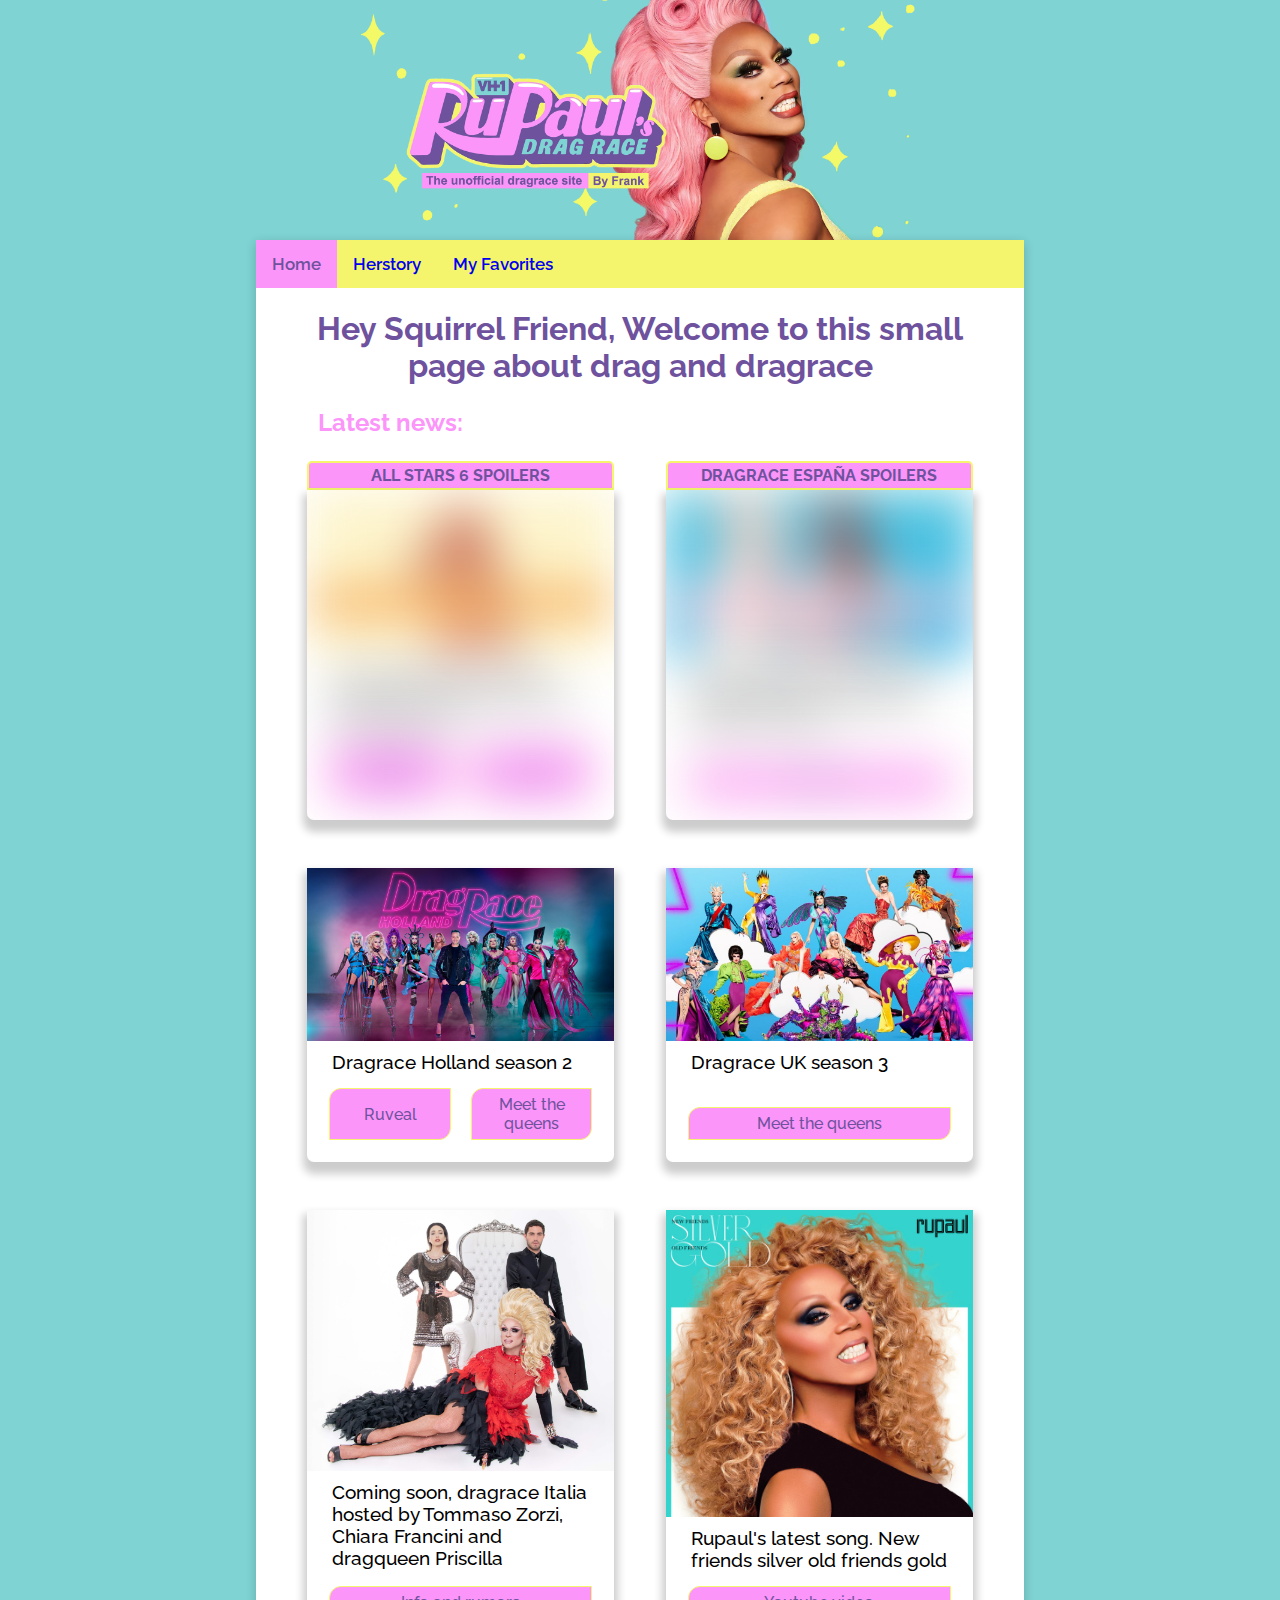
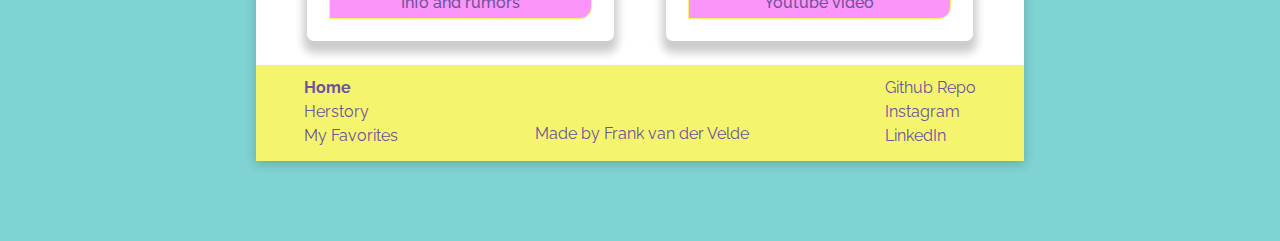
==== commit b3c604bb: "Expanded footer and fixed href css" ====
--- a/index.html
+++ b/index.html
@@ -164,6 +164,8 @@
                     </li>
                     <li><a href="https://www.instagram.com/jostifrank/">Instagram</a>
                     </li>
+                    <li><a href="https://www.linkedin.com/in/frank-van-der-velde-b22997ba/">LinkedIn</a>
+                    </li>
                 </ul>
             </footer>
         </div>
--- a/styles.css
+++ b/styles.css
@@ -99,6 +99,7 @@
   display: flex;
   justify-content: space-between;
   padding: 0.5em 3em;
+  color: #6e529d;
 }
 
 .made-by-container {
@@ -126,6 +127,18 @@
 
 footer ul a.active {
   font-weight: 700;
+}
+
+footer ul a:link {
+  color: #6e529d;
+}
+
+footer ul a:visited {
+  color: #6e529d;
+}
+
+footer ul a:hover {
+  color: #6e529d;
 }
 
 /* Home */
